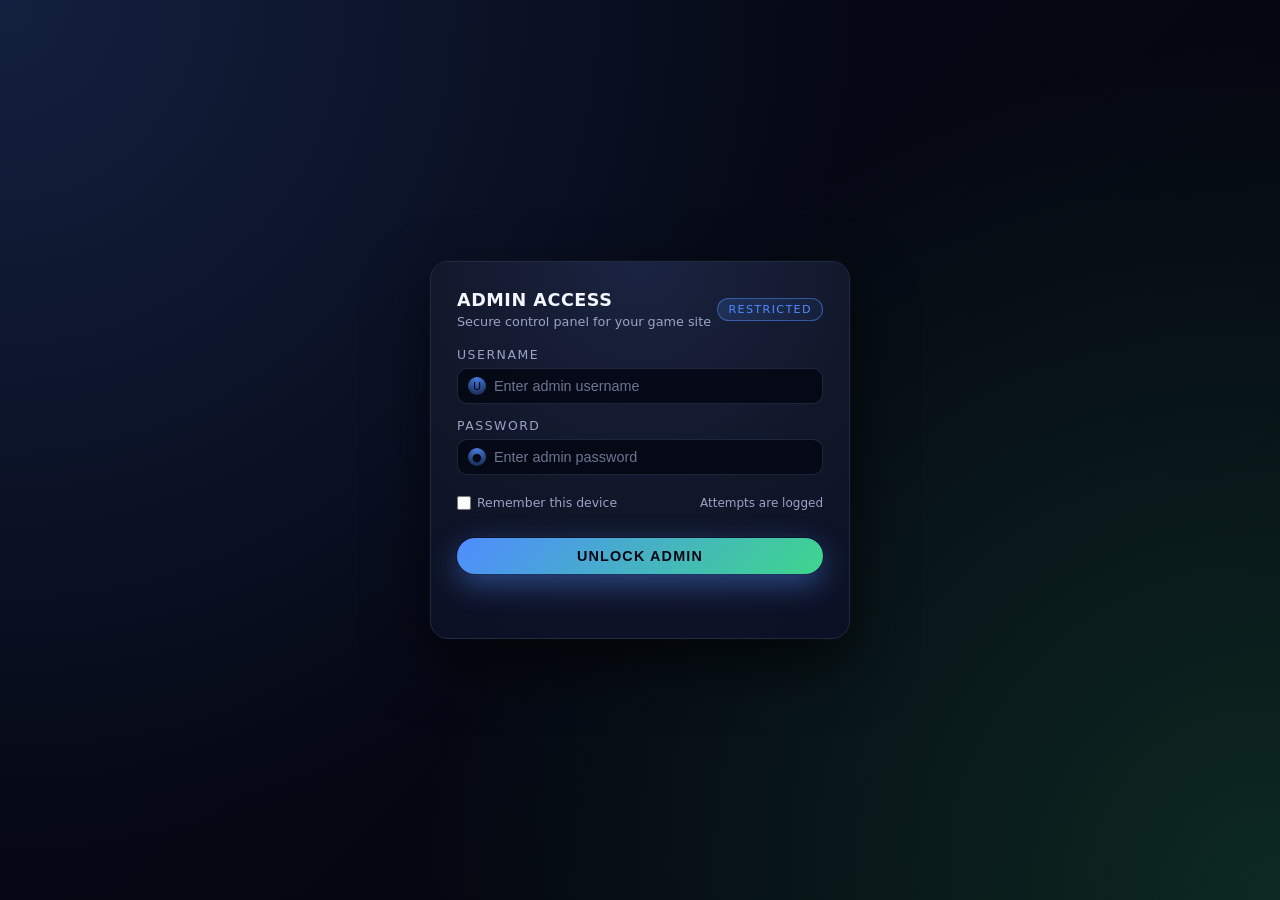
==== admin.html @ d42f7ccf "Update admin.html" ====
<!DOCTYPE html>
<html lang="en">
<head>
  <meta charset="UTF-8" />
  <title>Admin Panel</title>
  <meta name="viewport" content="width=device-width, initial-scale=1.0" />

  <!-- Base styles -->
  <style>
    :root {
      --bg-color: #050814;
      --bg-accent: #0b1024;
      --card-bg: #111729;
      --card-border: #1f2940;
      --accent: #4f8cff;
      --accent-soft: rgba(79, 140, 255, 0.15);
      --text-main: #f5f7ff;
      --text-muted: #9aa3c7;
      --danger: #ff4f6b;
      --success: #3dd68c;
      --transition-slow: 0.55s ease;
      --transition-med: 0.45s ease;
    }

    * {
      box-sizing: border-box;
      margin: 0;
      padding: 0;
    }

    body {
      font-family: system-ui, -apple-system, BlinkMacSystemFont, "Segoe UI", sans-serif;
      background: radial-gradient(circle at top, #151b3a 0, #050814 55%, #02030a 100%);
      color: var(--text-main);
      min-height: 100vh;
      overflow: hidden;
    }

    /* Background parallax wrapper */
    .app-background {
      position: fixed;
      inset: 0;
      background:
        radial-gradient(circle at top left, rgba(79, 140, 255, 0.18), transparent 55%),
        radial-gradient(circle at bottom right, rgba(61, 214, 140, 0.18), transparent 55%),
        linear-gradient(135deg, #050814, #050814 40%, #02030a 100%);
      transition: transform var(--transition-slow);
      will-change: transform;
      z-index: -2;
    }

    /* Global overlay to hold login + admin */
    .app-shell {
      position: relative;
      min-height: 100vh;
      display: flex;
      align-items: center;
      justify-content: center;
      padding: 24px;
    }

    /* Centered login card container */
    .login-wrapper {
      position: relative;
      max-width: 420px;
      width: 100%;
      background: radial-gradient(circle at top, #1a2340 0, #111729 55%, #0b1024 100%);
      border-radius: 18px;
      border: 1px solid var(--card-border);
      box-shadow:
        0 24px 60px rgba(0, 0, 0, 0.65),
        0 0 0 1px rgba(255, 255, 255, 0.02);
      padding: 28px 26px 24px;
      overflow: hidden;
      transform: translateX(0);
      transition: transform var(--transition-slow);
      will-change: transform;
      z-index: 3;
    }

    /* Login header area */
    .login-header {
      display: flex;
      align-items: center;
      justify-content: space-between;
      margin-bottom: 18px;
    }

    .login-title-group {
      display: flex;
      flex-direction: column;
      gap: 4px;
    }

    .login-title {
      font-size: 1.1rem;
      font-weight: 600;
      letter-spacing: 0.03em;
      text-transform: uppercase;
      color: var(--text-main);
    }

    .login-subtitle {
      font-size: 0.8rem;
      color: var(--text-muted);
    }

    .login-badge {
      font-size: 0.7rem;
      text-transform: uppercase;
      letter-spacing: 0.12em;
      padding: 4px 10px;
      border-radius: 999px;
      border: 1px solid rgba(79, 140, 255, 0.5);
      background: linear-gradient(135deg, rgba(79, 140, 255, 0.18), rgba(79, 140, 255, 0.05));
      color: var(--accent);
    }

    /* Login form */
    .login-form {
      display: flex;
      flex-direction: column;
      gap: 14px;
      margin-top: 4px;
    }

    .field-group {
      display: flex;
      flex-direction: column;
      gap: 6px;
    }

    .field-label {
      font-size: 0.78rem;
      text-transform: uppercase;
      letter-spacing: 0.12em;
      color: var(--text-muted);
    }

    .field-input-wrapper {
      position: relative;
      display: flex;
      align-items: center;
      background: rgba(5, 8, 20, 0.9);
      border-radius: 10px;
      border: 1px solid rgba(31, 41, 64, 0.9);
      padding: 8px 10px;
      gap: 8px;
    }

    .field-input-wrapper:focus-within {
      border-color: rgba(79, 140, 255, 0.9);
      box-shadow: 0 0 0 1px rgba(79, 140, 255, 0.35);
    }

    .field-icon {
      width: 18px;
      height: 18px;
      border-radius: 999px;
      background: radial-gradient(circle at top, rgba(79, 140, 255, 0.9), rgba(79, 140, 255, 0.2));
      display: flex;
      align-items: center;
      justify-content: center;
      font-size: 0.7rem;
      color: #050814;
      flex-shrink: 0;
    }

    .field-input {
      border: none;
      outline: none;
      background: transparent;
      color: var(--text-main);
      font-size: 0.9rem;
      width: 100%;
    }

    .field-input::placeholder {
      color: rgba(154, 163, 199, 0.7);
    }

    /* Login footer row */
    .login-footer-row {
      display: flex;
      align-items: center;
      justify-content: space-between;
      margin-top: 6px;
      margin-bottom: 4px;
    }

    .remember-me {
      display: flex;
      align-items: center;
      gap: 6px;
      font-size: 0.78rem;
      color: var(--text-muted);
    }

    .remember-me input {
      width: 14px;
      height: 14px;
      accent-color: var(--accent);
    }

    .login-meta {
      font-size: 0.75rem;
      color: var(--text-muted);
      text-align: right;
    }

    /* Login button */
    .login-button {
      margin-top: 10px;
      width: 100%;
      border: none;
      outline: none;
      border-radius: 999px;
      padding: 10px 14px;
      font-size: 0.9rem;
      font-weight: 600;
      letter-spacing: 0.08em;
      text-transform: uppercase;
      background: linear-gradient(135deg, #4f8cff, #3dd68c);
      color: #050814;
      cursor: pointer;
      display: inline-flex;
      align-items: center;
      justify-content: center;
      gap: 8px;
      box-shadow:
        0 10px 30px rgba(79, 140, 255, 0.45),
        0 0 0 1px rgba(5, 8, 20, 0.9);
      transition: transform 0.18s ease, box-shadow 0.18s ease, filter 0.18s ease;
    }

    .login-button:hover {
      transform: translateY(-1px);
      filter: brightness(1.05);
      box-shadow:
        0 14px 40px rgba(79, 140, 255, 0.6),
        0 0 0 1px rgba(5, 8, 20, 0.9);
    }

    .login-button:active {
      transform: translateY(0);
      box-shadow:
        0 8px 20px rgba(79, 140, 255, 0.4),
        0 0 0 1px rgba(5, 8, 20, 0.9);
    }

    .login-button-spinner {
      width: 14px;
      height: 14px;
      border-radius: 999px;
      border: 2px solid rgba(5, 8, 20, 0.4);
      border-top-color: #050814;
      animation: spin 0.7s linear infinite;
    }

    @keyframes spin {
      to {
        transform: rotate(360deg);
      }
    }

    /* Login error message */
    .login-error {
      margin-top: 10px;
      font-size: 0.8rem;
      color: var(--danger);
      min-height: 16px;
    }

    /* Admin panel container (hidden initially) */
    .admin-shell {
      position: absolute;
      inset: 0;
      padding: 18px 22px;
      display: flex;
      flex-direction: column;
      opacity: 0;
      transform: scale(0.96);
      pointer-events: none;
      transition:
        opacity var(--transition-med),
        transform var(--transition-med);
      will-change: opacity, transform;
      z-index: 1;
    }

    /* Admin shell visible state */
    .admin-shell--visible {
      opacity: 1;
      transform: scale(1);
      pointer-events: auto;
    }

    /* Admin layout */
    .admin-layout {
      display: grid;
      grid-template-columns: 240px minmax(0, 1fr);
      gap: 18px;
      height: 100%;
    }

    /* Admin sidebar */
    .admin-sidebar {
      background: linear-gradient(180deg, rgba(11, 16, 36, 0.98), rgba(5, 8, 20, 0.98));
      border-radius: 16px;
      border: 1px solid rgba(31, 41, 64, 0.9);
      padding: 14px 12px;
      display: flex;
      flex-direction: column;
      gap: 10px;
    }

    .admin-brand {
      display: flex;
      align-items: center;
      gap: 10px;
      padding: 6px 8px 10px;
      border-bottom: 1px solid rgba(31, 41, 64, 0.8);
      margin-bottom: 4px;
    }

    .admin-logo {
      width: 26px;
      height: 26px;
      border-radius: 10px;
      background: radial-gradient(circle at top, #4f8cff, #3dd68c);
      display: flex;
      align-items: center;
      justify-content: center;
      font-size: 0.9rem;
      color: #050814;
      font-weight: 700;
    }

    .admin-brand-text {
      display: flex;
      flex-direction: column;
      gap: 2px;
    }

    .admin-brand-title {
      font-size: 0.9rem;
      font-weight: 600;
      letter-spacing: 0.06em;
      text-transform: uppercase;
    }

    .admin-brand-subtitle {
      font-size: 0.7rem;
      color: var(--text-muted);
    }

    .admin-nav-section-label {
      font-size: 0.7rem;
      text-transform: uppercase;
      letter-spacing: 0.14em;
      color: var(--text-muted);
      margin: 4px 4px 2px;
    }

    .admin-nav-list {
      list-style: none;
      display: flex;
      flex-direction: column;
      gap: 4px;
      margin-top: 2px;
    }

    .admin-nav-item {
      border-radius: 10px;
      padding: 7px 8px;
      display: flex;
      align-items: center;
      gap: 8px;
      font-size: 0.82rem;
      color: var(--text-muted);
      cursor: pointer;
      transition: background 0.16s ease, color 0.16s ease, transform 0.16s ease;
    }

    .admin-nav-item:hover {
      background: rgba(79, 140, 255, 0.12);
      color: var(--text-main);
      transform: translateX(1px);
    }

    .admin-nav-item--active {
      background: linear-gradient(135deg, rgba(79, 140, 255, 0.32), rgba(79, 140, 255, 0.12));
      color: var(--text-main);
      box-shadow: 0 0 0 1px rgba(79, 140, 255, 0.4);
    }

    .admin-nav-dot {
      width: 8px;
      height: 8px;
      border-radius: 999px;
      background: rgba(79, 140, 255, 0.7);
      flex-shrink: 0;
    }

    /* Admin main content */
    .admin-main {
      background: radial-gradient(circle at top, rgba(26, 35, 64, 0.9), rgba(11, 16, 36, 0.98));
      border-radius: 16px;
      border: 1px solid rgba(31, 41, 64, 0.9);
      padding: 14px 14px 12px;
      display: flex;
      flex-direction: column;
      gap: 10px;
      overflow: hidden;
    }

    .admin-main-header {
      display: flex;
      align-items: center;
      justify-content: space-between;
      gap: 10px;
      padding-bottom: 6px;
      border-bottom: 1px solid rgba(31, 41, 64, 0.8);
    }

    .admin-main-title-group {
      display: flex;
      flex-direction: column;
      gap: 2px;
    }

    .admin-main-title {
      font-size: 1rem;
      font-weight: 600;
      letter-spacing: 0.06em;
      text-transform: uppercase;
    }

    .admin-main-subtitle {
      font-size: 0.78rem;
      color: var(--text-muted);
    }

    .admin-main-actions {
      display: flex;
      align-items: center;
      gap: 8px;
    }

    .admin-pill {
      font-size: 0.72rem;
      text-transform: uppercase;
      letter-spacing: 0.12em;
      padding: 4px 10px;
      border-radius: 999px;
      border: 1px solid rgba(61, 214, 140, 0.7);
      color: var(--success);
      background: linear-gradient(135deg, rgba(61, 214, 140, 0.18), rgba(61, 214, 140, 0.05));
    }

    .admin-theme-toggle {
      border-radius: 999px;
      border: 1px solid rgba(31, 41, 64, 0.9);
      background: rgba(5, 8, 20, 0.9);
      padding: 4px 8px;
      font-size: 0.78rem;
      color: var(--text-muted);
      cursor: pointer;
      display: inline-flex;
      align-items: center;
      gap: 6px;
      transition: background 0.16s ease, color 0.16s ease, transform 0.16s ease;
    }

    .admin-theme-toggle:hover {
      background: rgba(79, 140, 255, 0.16);
      color: var(--text-main);
      transform: translateY(-1px);
    }

    /* Admin content area */
    .admin-content {
      flex: 1;
      display: grid;
      grid-template-columns: minmax(0, 1.4fr) minmax(0, 1fr);
      gap: 10px;
      margin-top: 4px;
    }

    .admin-card {
      background: rgba(5, 8, 20, 0.9);
      border-radius: 12px;
      border: 1px solid rgba(31, 41, 64, 0.9);
      padding: 10px 10px 8px;
      display: flex;
      flex-direction: column;
      gap: 6px;
    }

    .admin-card-header {
      display: flex;
      align-items: center;
      justify-content: space-between;
      gap: 8px;
    }

    .admin-card-title {
      font-size: 0.86rem;
      font-weight: 600;
      letter-spacing: 0.08em;
      text-transform: uppercase;
    }

    .admin-card-subtitle {
      font-size: 0.75rem;
      color: var(--text-muted);
    }

    .admin-card-badge {
      font-size: 0.7rem;
      text-transform: uppercase;
      letter-spacing: 0.12em;
      padding: 3px 8px;
      border-radius: 999px;
      border: 1px solid rgba(79, 140, 255, 0.7);
      color: var(--accent);
      background: rgba(79, 140, 255, 0.12);
    }

    .admin-card-body {
      font-size: 0.8rem;
      color: var(--text-muted);
    }

    /* Simple table placeholder */
    .admin-table {
      width: 100%;
      border-collapse: collapse;
      margin-top: 6px;
      font-size: 0.78rem;
    }

    .admin-table th,
    .admin-table td {
      padding: 4px 6px;
      border-bottom: 1px solid rgba(31, 41, 64, 0.8);
    }

    .admin-table th {
      text-align: left;
      text-transform: uppercase;
      letter-spacing: 0.12em;
      font-size: 0.7rem;
      color: var(--text-muted);
    }

    .admin-table tr:last-child td {
      border-bottom: none;
    }

    .admin-tag {
      display: inline-flex;
      align-items: center;
      justify-content: center;
      padding: 2px 7px;
      border-radius: 999px;
      font-size: 0.7rem;
      text-transform: uppercase;
      letter-spacing: 0.12em;
      border: 1px solid rgba(79, 140, 255, 0.7);
      color: var(--accent);
      background: rgba(79, 140, 255, 0.12);
    }

    .admin-tag--danger {
      border-color: rgba(255, 79, 107, 0.7);
      color: var(--danger);
      background: rgba(255, 79, 107, 0.12);
    }

    .admin-tag--success {
      border-color: rgba(61, 214, 140, 0.7);
      color: var(--success);
      background: rgba(61, 214, 140, 0.12);
    }

    /* Login slide-out + admin reveal states */
    .app-shell--login-exiting .login-wrapper {
      transform: translateX(-120%);
    }

    .app-shell--login-exiting .app-background {
      transform: translateX(-10px);
    }

    .app-shell--admin-entering .admin-shell {
      opacity: 1;
      transform: scale(1);
      pointer-events: auto;
    }

    /* Responsive tweaks */
    @media (max-width: 900px) {
      .admin-layout {
        grid-template-columns: 1fr;
      }
    }

    @media (max-width: 640px) {
      .login-wrapper {
        max-width: 100%;
        padding: 22px 18px 18px;
      }

      .admin-shell {
        padding: 12px 10px;
      }

      .admin-content {
        grid-template-columns: 1fr;
      }
    }
  </style>
</head>
<body>
  <!-- Background layer with parallax shift -->
  <div class="app-background" id="appBackground"></div>

  <!-- App shell holding login + admin -->
  <div class="app-shell" id="appShell">
    <!-- Centered login card -->
    <div class="login-wrapper" id="loginWrapper">
      <!-- Login header -->
      <div class="login-header">
        <div class="login-title-group">
          <div class="login-title">Admin Access</div>
          <div class="login-subtitle">Secure control panel for your game site</div>
        </div>
        <div class="login-badge">Restricted</div>
      </div>

      <!-- Login form -->
      <form class="login-form" id="loginForm">
        <div class="field-group">
          <label class="field-label" for="admin-username">Username</label>
          <div class="field-input-wrapper">
            <div class="field-icon">U</div>
            <input
              id="admin-username"
              class="field-input"
              type="text"
              autocomplete="username"
              placeholder="Enter admin username"
              required
            />
          </div>
        </div>

        <div class="field-group">
          <label class="field-label" for="admin-password">Password</label>
          <div class="field-input-wrapper">
            <div class="field-icon">●</div>
            <input
              id="admin-password"
              class="field-input"
              type="password"
              autocomplete="current-password"
              placeholder="Enter admin password"
              required
            />
          </div>
        </div>

        <div class="login-footer-row">
          <label class="remember-me">
            <input type="checkbox" id="rememberMe" />
            <span>Remember this device</span>
          </label>
          <div class="login-meta">Attempts are logged</div>
        </div>

        <button type="submit" class="login-button" id="loginButton">
          <span class="login-button-label">Unlock Admin</span>
        </button>

        <div class="login-error" id="loginError"></div>
      </form>
    </div>

    <!-- Admin shell (hidden until login completes) -->
    <div class="admin-shell" id="adminShell">
      <div class="admin-layout">
        <!-- Admin sidebar -->
        <aside class="admin-sidebar">
          <div class="admin-brand">
            <div class="admin-logo">A</div>
            <div class="admin-brand-text">
              <div class="admin-brand-title">Admin Core</div>
              <div class="admin-brand-subtitle">Control & Analytics</div>
            </div>
          </div>

          <div>
            <div class="admin-nav-section-label">Navigation</div>
            <ul class="admin-nav-list" id="adminNav">
              <li class="admin-nav-item admin-nav-item--active" data-section="dashboard">
                <div class="admin-nav-dot"></div>
                <span>Dashboard</span>
              </li>
              <li class="admin-nav-item" data-section="games">
                <div class="admin-nav-dot"></div>
                <span>Games & Categories</span>
              </li>
              <li class="admin-nav-item" data-section="users">
                <div class="admin-nav-dot"></div>
                <span>Users & Sessions</span>
              </li>
              <li class="admin-nav-item" data-section="analytics">
                <div class="admin-nav-dot"></div>
                <span>Analytics</span>
              </li>
              <li class="admin-nav-item" data-section="logs">
                <div class="admin-nav-dot"></div>
                <span>Security Logs</span>
              </li>
              <li class="admin-nav-item" data-section="settings">
                <div class="admin-nav-dot"></div>
                <span>Settings</span>
              </li>
            </ul>
          </div>
        </aside>

        <!-- Admin main content -->
        <main class="admin-main">
          <header class="admin-main-header">
            <div class="admin-main-title-group">
              <div class="admin-main-title" id="adminMainTitle">Dashboard</div>
              <div class="admin-main-subtitle" id="adminMainSubtitle">
                Overview of activity, performance, and system health
              </div>
            </div>
            <div class="admin-main-actions">
              <div class="admin-pill" id="adminStatusPill">System Stable</div>
              <button type="button" class="admin-theme-toggle" id="themeToggle">
                <span>Theme</span>
              </button>
            </div>
          </header>

          <section class="admin-content">
            <!-- Left column: primary card -->
            <div class="admin-card" id="adminPrimaryCard">
              <div class="admin-card-header">
                <div>
                  <div class="admin-card-title" id="adminPrimaryTitle">Live Overview</div>
                  <div class="admin-card-subtitle" id="adminPrimarySubtitle">
                    Key metrics for your unblocked games site
                  </div>
                </div>
                <span class="admin-card-badge" id="adminPrimaryBadge">Live</span>
              </div>
              <div class="admin-card-body" id="adminPrimaryBody">
                <table class="admin-table">
                  <thead>
                    <tr>
                      <th>Metric</th>
                      <th>Value</th>
                      <th>Status</th>
                    </tr>
                  </thead>
                  <tbody>
                    <tr>
                      <td>Active Sessions</td>
                      <td id="metricActiveSessions">0</td>
                      <td><span class="admin-tag admin-tag--success">OK</span></td>
                    </tr>
                    <tr>
                      <td>Games Loaded</td>
                      <td id="metricGamesLoaded">0</td>
                      <td><span class="admin-tag">SYNCED</span></td>
                    </tr>
                    <tr>
                      <td>Errors (24h)</td>
                      <td id="metricErrors">0</td>
                      <td><span class="admin-tag admin-tag--danger">LOW</span></td>
                    </tr>
                  </tbody>
                </table>
              </div>
            </div>

            <!-- Right column: secondary card -->
            <div class="admin-card" id="adminSecondaryCard">
              <div class="admin-card-header">
                <div>
                  <div class="admin-card-title" id="adminSecondaryTitle">Recent Activity</div>
                  <div class="admin-card-subtitle" id="adminSecondarySubtitle">
                    Latest admin actions and security events
                  </div>
                </div>
              </div>
              <div class="admin-card-body" id="adminSecondaryBody">
                <ul id="adminActivityList" style="list-style:none; padding-left:0; display:flex; flex-direction:column; gap:4px;">
                  <li>• No recent activity yet. Log in and start managing your site.</li>
                </ul>
              </div>
            </div>
          </section>
        </main>
      </div>
    </div>
  </div>

  <!-- External logic -->
  <script src="admin.js"></script>
</body>
</html>
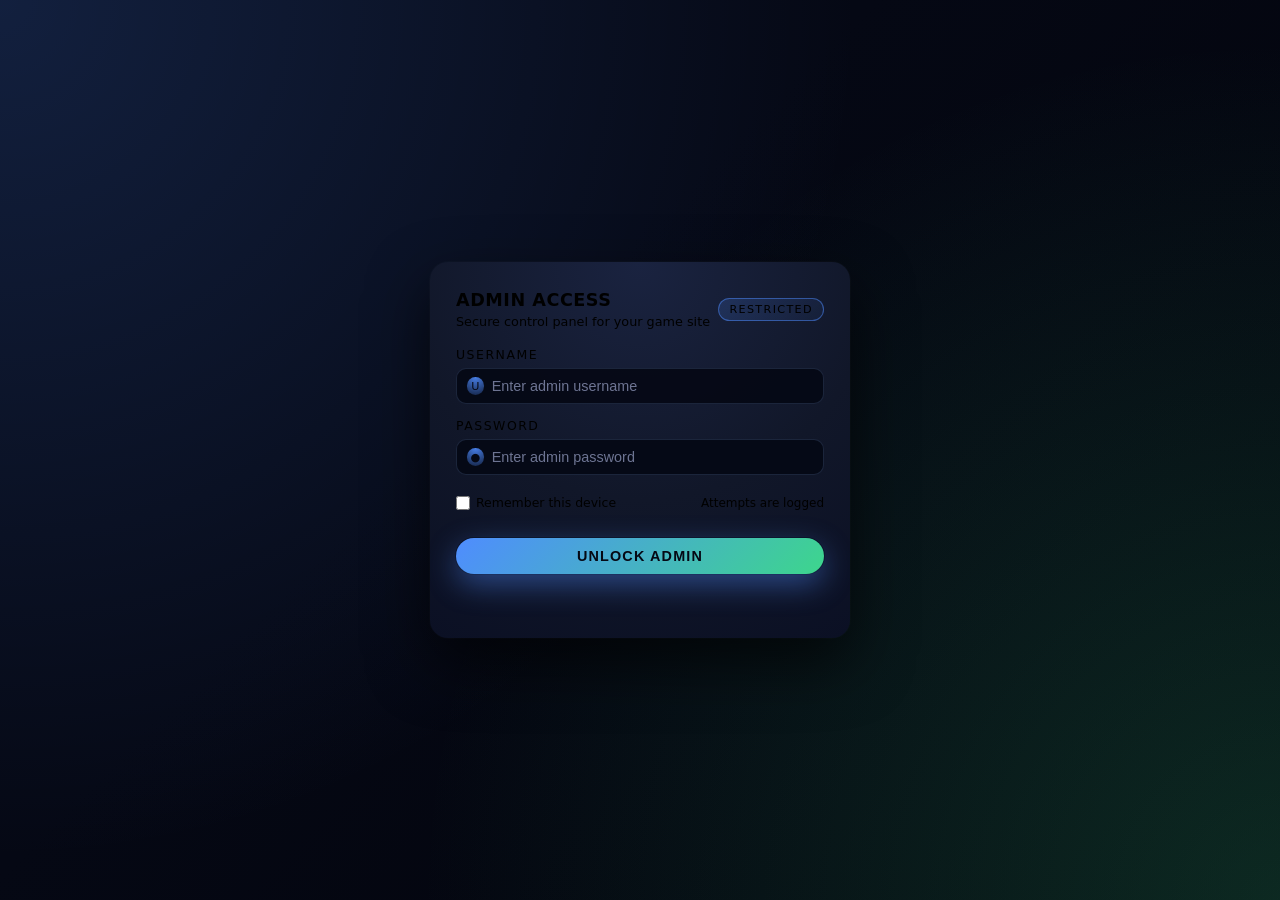
==== commit 622ee0b3: "Update admin.html" ====
--- a/admin.html
+++ b/admin.html
@@ -7,619 +7,348 @@
 
   <!-- Base styles -->
   <style>
-    :root {
-      --bg-color: #050814;
-      --bg-accent: #0b1024;
-      --card-bg: #111729;
-      --card-border: #1f2940;
-      --accent: #4f8cff;
-      --accent-soft: rgba(79, 140, 255, 0.15);
-      --text-main: #f5f7ff;
-      --text-muted: #9aa3c7;
-      --danger: #ff4f6b;
-      --success: #3dd68c;
-      --transition-slow: 0.55s ease;
-      --transition-med: 0.45s ease;
+    <style>
+  :root {
+    --bg-color: #050814;
+    --bg-accent: #0b1024;
+    --card-bg: #111729;
+    --card-border: #1f2940;
+    --accent: #4f8cff;
+    --text-main: #f5f7ff;
+    --text-muted: #9aa3c7;
+    --danger: #ff4f6b;
+    --success: #3dd68c;
+    --transition-slow: 0.55s ease;
+    --transition-med: 0.45s ease;
+  }
+
+  * {
+    box-sizing: border-box;
+    margin: 0;
+    padding: 0;
+  }
+
+  body {
+    font-family: system-ui, -apple-system, BlinkMacSystemFont, "Segoe UI", sans-serif;
+    background: radial-gradient(circle at top, #151b3a 0, #050814 55%, #02030a 100%);
+    color: var(--text-main);
+    min-height: 100vh;
+    overflow: hidden;
+  }
+
+  .app-background {
+    position: fixed;
+    inset: 0;
+    background:
+      radial-gradient(circle at top left, rgba(79, 140, 255, 0.18), transparent 55%),
+      radial-gradient(circle at bottom right, rgba(61, 214, 140, 0.18), transparent 55%),
+      linear-gradient(135deg, #050814, #050814 40%, #02030a 100%);
+    transition: transform var(--transition-slow);
+    will-change: transform;
+    z-index: -2;
+  }
+
+  .app-shell {
+    position: relative;
+    min-height: 100vh;
+    display: flex;
+    align-items: center;
+    justify-content: center;
+    padding: 24px;
+  }
+
+  .login-wrapper {
+    position: relative;
+    max-width: 420px;
+    width: 100%;
+    background: radial-gradient(circle at top, #1a2340 0, #111729 55%, #0b1024 100%);
+    border-radius: 18px;
+    border: 1px solid var(--card-border);
+    box-shadow:
+      0 24px 60px rgba(0, 0, 0, 0.65),
+      0 0 0 1px rgba(255, 255, 255, 0.02);
+    padding: 28px 26px 24px;
+    overflow: hidden;
+    transform: translateX(0);
+    transition: transform var(--transition-slow);
+    will-change: transform;
+    z-index: 3;
+  }
+
+  .login-header {
+    display: flex;
+    align-items: center;
+    justify-content: space-between;
+    margin-bottom: 18px;
+  }
+
+  .login-title-group {
+    display: flex;
+    flex-direction: column;
+    gap: 4px;
+  }
+
+  .login-title {
+    font-size: 1.1rem;
+    font-weight: 600;
+    letter-spacing: 0.03em;
+    text-transform: uppercase;
+  }
+
+  .login-subtitle {
+    font-size: 0.8rem;
+    color: var(--text-muted);
+  }
+
+  .login-badge {
+    font-size: 0.7rem;
+    text-transform: uppercase;
+    letter-spacing: 0.12em;
+    padding: 4px 10px;
+    border-radius: 999px;
+    border: 1px solid rgba(79, 140, 255, 0.5);
+    background: linear-gradient(135deg, rgba(79, 140, 255, 0.18), rgba(79, 140, 255, 0.05));
+    color: var(--accent);
+  }
+
+  .login-form {
+    display: flex;
+    flex-direction: column;
+    gap: 14px;
+    margin-top: 4px;
+  }
+
+  .field-group {
+    display: flex;
+    flex-direction: column;
+    gap: 6px;
+  }
+
+  .field-label {
+    font-size: 0.78rem;
+    text-transform: uppercase;
+    letter-spacing: 0.12em;
+    color: var(--text-muted);
+  }
+
+  .field-input-wrapper {
+    position: relative;
+    display: flex;
+    align-items: center;
+    background: rgba(5, 8, 20, 0.9);
+    border-radius: 10px;
+    border: 1px solid rgba(31, 41, 64, 0.9);
+    padding: 8px 10px;
+    gap: 8px;
+  }
+
+  .field-input-wrapper:focus-within {
+    border-color: rgba(79, 140, 255, 0.9);
+    box-shadow: 0 0 0 1px rgba(79, 140, 255, 0.35);
+  }
+
+  .field-icon {
+    width: 18px;
+    height: 18px;
+    border-radius: 999px;
+    background: radial-gradient(circle at top, rgba(79, 140, 255, 0.9), rgba(79, 140, 255, 0.2));
+    display: flex;
+    align-items: center;
+    justify-content: center;
+    font-size: 0.7rem;
+    color: #050814;
+  }
+
+  .field-input {
+    border: none;
+    outline: none;
+    background: transparent;
+    color: var(--text-main);
+    font-size: 0.9rem;
+    width: 100%;
+  }
+
+  .field-input::placeholder {
+    color: rgba(154, 163, 199, 0.7);
+  }
+
+  .login-footer-row {
+    display: flex;
+    align-items: center;
+    justify-content: space-between;
+    margin-top: 6px;
+    margin-bottom: 4px;
+  }
+
+  .remember-me {
+    display: flex;
+    align-items: center;
+    gap: 6px;
+    font-size: 0.78rem;
+    color: var(--text-muted);
+  }
+
+  .remember-me input {
+    width: 14px;
+    height: 14px;
+    accent-color: var(--accent);
+  }
+
+  .login-meta {
+    font-size: 0.75rem;
+    color: var(--text-muted);
+  }
+
+  .login-button {
+    margin-top: 10px;
+    width: 100%;
+    border: none;
+    outline: none;
+    border-radius: 999px;
+    padding: 10px 14px;
+    font-size: 0.9rem;
+    font-weight: 600;
+    letter-spacing: 0.08em;
+    text-transform: uppercase;
+    background: linear-gradient(135deg, #4f8cff, #3dd68c);
+    color: #050814;
+    cursor: pointer;
+    display: inline-flex;
+    align-items: center;
+    justify-content: center;
+    gap: 8px;
+    box-shadow:
+      0 10px 30px rgba(79, 140, 255, 0.45),
+      0 0 0 1px rgba(5, 8, 20, 0.9);
+    transition: transform 0.18s ease, box-shadow 0.18s ease, filter 0.18s ease;
+  }
+
+  .login-button-spinner {
+    width: 14px;
+    height: 14px;
+    border-radius: 999px;
+    border: 2px solid rgba(5, 8, 20, 0.4);
+    border-top-color: #050814;
+    animation: spin 0.7s linear infinite;
+  }
+
+  @keyframes spin {
+    to {
+      transform: rotate(360deg);
     }
-
-    * {
-      box-sizing: border-box;
-      margin: 0;
-      padding: 0;
+  }
+
+  .login-error {
+    margin-top: 10px;
+    font-size: 0.8rem;
+    color: var(--danger);
+    min-height: 16px;
+  }
+
+  .admin-shell {
+    position: absolute;
+    inset: 0;
+    padding: 18px 22px;
+    display: flex;
+    flex-direction: column;
+    opacity: 0;
+    transform: scale(0.96);
+    pointer-events: none;
+    transition:
+      opacity var(--transition-med),
+      transform var(--transition-med);
+    will-change: opacity, transform;
+    z-index: 1;
+  }
+
+  .admin-shell--visible {
+    opacity: 1;
+    transform: scale(1);
+    pointer-events: auto;
+  }
+
+  .admin-layout {
+    display: grid;
+    grid-template-columns: 240px minmax(0, 1fr);
+    gap: 18px;
+    height: 100%;
+  }
+
+  .admin-sidebar {
+    background: linear-gradient(180deg, rgba(11, 16, 36, 0.98), rgba(5, 8, 20, 0.98));
+    border-radius: 16px;
+    border: 1px solid rgba(31, 41, 64, 0.9);
+    padding: 14px 12px;
+    display: flex;
+    flex-direction: column;
+    gap: 10px;
+  }
+
+  .admin-main {
+    background: radial-gradient(circle at top, rgba(26, 35, 64, 0.9), rgba(11, 16, 36, 0.98));
+    border-radius: 16px;
+    border: 1px solid rgba(31, 41, 64, 0.9);
+    padding: 14px 14px 12px;
+    display: flex;
+    flex-direction: column;
+    gap: 10px;
+    overflow: hidden;
+  }
+
+  .admin-content {
+    flex: 1;
+    display: grid;
+    grid-template-columns: minmax(0, 1.4fr) minmax(0, 1fr);
+    gap: 10px;
+    margin-top: 4px;
+  }
+
+  .admin-card {
+    background: rgba(5, 8, 20, 0.9);
+    border-radius: 12px;
+    border: 1px solid rgba(31, 41, 64, 0.9);
+    padding: 10px 10px 8px;
+    display: flex;
+    flex-direction: column;
+    gap: 6px;
+  }
+
+  .app-shell--login-exiting .login-wrapper {
+    transform: translateX(-120%);
+  }
+
+  .app-shell--login-exiting .app-background {
+    transform: translateX(-10px);
+  }
+
+  .app-shell--admin-entering .admin-shell {
+    opacity: 1;
+    transform: scale(1);
+    pointer-events: auto;
+  }
+
+  @media (max-width: 900px) {
+    .admin-layout {
+      grid-template-columns: 1fr;
     }
-
-    body {
-      font-family: system-ui, -apple-system, BlinkMacSystemFont, "Segoe UI", sans-serif;
-      background: radial-gradient(circle at top, #151b3a 0, #050814 55%, #02030a 100%);
-      color: var(--text-main);
-      min-height: 100vh;
-      overflow: hidden;
+  }
+
+  @media (max-width: 640px) {
+    .login-wrapper {
+      max-width: 100%;
+      padding: 22px 18px 18px;
     }
 
-    /* Background parallax wrapper */
-    .app-background {
-      position: fixed;
-      inset: 0;
-      background:
-        radial-gradient(circle at top left, rgba(79, 140, 255, 0.18), transparent 55%),
-        radial-gradient(circle at bottom right, rgba(61, 214, 140, 0.18), transparent 55%),
-        linear-gradient(135deg, #050814, #050814 40%, #02030a 100%);
-      transition: transform var(--transition-slow);
-      will-change: transform;
-      z-index: -2;
+    .admin-shell {
+      padding: 12px 10px;
     }
 
-    /* Global overlay to hold login + admin */
-    .app-shell {
-      position: relative;
-      min-height: 100vh;
-      display: flex;
-      align-items: center;
-      justify-content: center;
-      padding: 24px;
+    .admin-content {
+      grid-template-columns: 1fr;
     }
-
-    /* Centered login card container */
-    .login-wrapper {
-      position: relative;
-      max-width: 420px;
-      width: 100%;
-      background: radial-gradient(circle at top, #1a2340 0, #111729 55%, #0b1024 100%);
-      border-radius: 18px;
-      border: 1px solid var(--card-border);
-      box-shadow:
-        0 24px 60px rgba(0, 0, 0, 0.65),
-        0 0 0 1px rgba(255, 255, 255, 0.02);
-      padding: 28px 26px 24px;
-      overflow: hidden;
-      transform: translateX(0);
-      transition: transform var(--transition-slow);
-      will-change: transform;
-      z-index: 3;
-    }
-
-    /* Login header area */
-    .login-header {
-      display: flex;
-      align-items: center;
-      justify-content: space-between;
-      margin-bottom: 18px;
-    }
-
-    .login-title-group {
-      display: flex;
-      flex-direction: column;
-      gap: 4px;
-    }
-
-    .login-title {
-      font-size: 1.1rem;
-      font-weight: 600;
-      letter-spacing: 0.03em;
-      text-transform: uppercase;
-      color: var(--text-main);
-    }
-
-    .login-subtitle {
-      font-size: 0.8rem;
-      color: var(--text-muted);
-    }
-
-    .login-badge {
-      font-size: 0.7rem;
-      text-transform: uppercase;
-      letter-spacing: 0.12em;
-      padding: 4px 10px;
-      border-radius: 999px;
-      border: 1px solid rgba(79, 140, 255, 0.5);
-      background: linear-gradient(135deg, rgba(79, 140, 255, 0.18), rgba(79, 140, 255, 0.05));
-      color: var(--accent);
-    }
-
-    /* Login form */
-    .login-form {
-      display: flex;
-      flex-direction: column;
-      gap: 14px;
-      margin-top: 4px;
-    }
-
-    .field-group {
-      display: flex;
-      flex-direction: column;
-      gap: 6px;
-    }
-
-    .field-label {
-      font-size: 0.78rem;
-      text-transform: uppercase;
-      letter-spacing: 0.12em;
-      color: var(--text-muted);
-    }
-
-    .field-input-wrapper {
-      position: relative;
-      display: flex;
-      align-items: center;
-      background: rgba(5, 8, 20, 0.9);
-      border-radius: 10px;
-      border: 1px solid rgba(31, 41, 64, 0.9);
-      padding: 8px 10px;
-      gap: 8px;
-    }
-
-    .field-input-wrapper:focus-within {
-      border-color: rgba(79, 140, 255, 0.9);
-      box-shadow: 0 0 0 1px rgba(79, 140, 255, 0.35);
-    }
-
-    .field-icon {
-      width: 18px;
-      height: 18px;
-      border-radius: 999px;
-      background: radial-gradient(circle at top, rgba(79, 140, 255, 0.9), rgba(79, 140, 255, 0.2));
-      display: flex;
-      align-items: center;
-      justify-content: center;
-      font-size: 0.7rem;
-      color: #050814;
-      flex-shrink: 0;
-    }
-
-    .field-input {
-      border: none;
-      outline: none;
-      background: transparent;
-      color: var(--text-main);
-      font-size: 0.9rem;
-      width: 100%;
-    }
-
-    .field-input::placeholder {
-      color: rgba(154, 163, 199, 0.7);
-    }
-
-    /* Login footer row */
-    .login-footer-row {
-      display: flex;
-      align-items: center;
-      justify-content: space-between;
-      margin-top: 6px;
-      margin-bottom: 4px;
-    }
-
-    .remember-me {
-      display: flex;
-      align-items: center;
-      gap: 6px;
-      font-size: 0.78rem;
-      color: var(--text-muted);
-    }
-
-    .remember-me input {
-      width: 14px;
-      height: 14px;
-      accent-color: var(--accent);
-    }
-
-    .login-meta {
-      font-size: 0.75rem;
-      color: var(--text-muted);
-      text-align: right;
-    }
-
-    /* Login button */
-    .login-button {
-      margin-top: 10px;
-      width: 100%;
-      border: none;
-      outline: none;
-      border-radius: 999px;
-      padding: 10px 14px;
-      font-size: 0.9rem;
-      font-weight: 600;
-      letter-spacing: 0.08em;
-      text-transform: uppercase;
-      background: linear-gradient(135deg, #4f8cff, #3dd68c);
-      color: #050814;
-      cursor: pointer;
-      display: inline-flex;
-      align-items: center;
-      justify-content: center;
-      gap: 8px;
-      box-shadow:
-        0 10px 30px rgba(79, 140, 255, 0.45),
-        0 0 0 1px rgba(5, 8, 20, 0.9);
-      transition: transform 0.18s ease, box-shadow 0.18s ease, filter 0.18s ease;
-    }
-
-    .login-button:hover {
-      transform: translateY(-1px);
-      filter: brightness(1.05);
-      box-shadow:
-        0 14px 40px rgba(79, 140, 255, 0.6),
-        0 0 0 1px rgba(5, 8, 20, 0.9);
-    }
-
-    .login-button:active {
-      transform: translateY(0);
-      box-shadow:
-        0 8px 20px rgba(79, 140, 255, 0.4),
-        0 0 0 1px rgba(5, 8, 20, 0.9);
-    }
-
-    .login-button-spinner {
-      width: 14px;
-      height: 14px;
-      border-radius: 999px;
-      border: 2px solid rgba(5, 8, 20, 0.4);
-      border-top-color: #050814;
-      animation: spin 0.7s linear infinite;
-    }
-
-    @keyframes spin {
-      to {
-        transform: rotate(360deg);
-      }
-    }
-
-    /* Login error message */
-    .login-error {
-      margin-top: 10px;
-      font-size: 0.8rem;
-      color: var(--danger);
-      min-height: 16px;
-    }
-
-    /* Admin panel container (hidden initially) */
-    .admin-shell {
-      position: absolute;
-      inset: 0;
-      padding: 18px 22px;
-      display: flex;
-      flex-direction: column;
-      opacity: 0;
-      transform: scale(0.96);
-      pointer-events: none;
-      transition:
-        opacity var(--transition-med),
-        transform var(--transition-med);
-      will-change: opacity, transform;
-      z-index: 1;
-    }
-
-    /* Admin shell visible state */
-    .admin-shell--visible {
-      opacity: 1;
-      transform: scale(1);
-      pointer-events: auto;
-    }
-
-    /* Admin layout */
-    .admin-layout {
-      display: grid;
-      grid-template-columns: 240px minmax(0, 1fr);
-      gap: 18px;
-      height: 100%;
-    }
-
-    /* Admin sidebar */
-    .admin-sidebar {
-      background: linear-gradient(180deg, rgba(11, 16, 36, 0.98), rgba(5, 8, 20, 0.98));
-      border-radius: 16px;
-      border: 1px solid rgba(31, 41, 64, 0.9);
-      padding: 14px 12px;
-      display: flex;
-      flex-direction: column;
-      gap: 10px;
-    }
-
-    .admin-brand {
-      display: flex;
-      align-items: center;
-      gap: 10px;
-      padding: 6px 8px 10px;
-      border-bottom: 1px solid rgba(31, 41, 64, 0.8);
-      margin-bottom: 4px;
-    }
-
-    .admin-logo {
-      width: 26px;
-      height: 26px;
-      border-radius: 10px;
-      background: radial-gradient(circle at top, #4f8cff, #3dd68c);
-      display: flex;
-      align-items: center;
-      justify-content: center;
-      font-size: 0.9rem;
-      color: #050814;
-      font-weight: 700;
-    }
-
-    .admin-brand-text {
-      display: flex;
-      flex-direction: column;
-      gap: 2px;
-    }
-
-    .admin-brand-title {
-      font-size: 0.9rem;
-      font-weight: 600;
-      letter-spacing: 0.06em;
-      text-transform: uppercase;
-    }
-
-    .admin-brand-subtitle {
-      font-size: 0.7rem;
-      color: var(--text-muted);
-    }
-
-    .admin-nav-section-label {
-      font-size: 0.7rem;
-      text-transform: uppercase;
-      letter-spacing: 0.14em;
-      color: var(--text-muted);
-      margin: 4px 4px 2px;
-    }
-
-    .admin-nav-list {
-      list-style: none;
-      display: flex;
-      flex-direction: column;
-      gap: 4px;
-      margin-top: 2px;
-    }
-
-    .admin-nav-item {
-      border-radius: 10px;
-      padding: 7px 8px;
-      display: flex;
-      align-items: center;
-      gap: 8px;
-      font-size: 0.82rem;
-      color: var(--text-muted);
-      cursor: pointer;
-      transition: background 0.16s ease, color 0.16s ease, transform 0.16s ease;
-    }
-
-    .admin-nav-item:hover {
-      background: rgba(79, 140, 255, 0.12);
-      color: var(--text-main);
-      transform: translateX(1px);
-    }
-
-    .admin-nav-item--active {
-      background: linear-gradient(135deg, rgba(79, 140, 255, 0.32), rgba(79, 140, 255, 0.12));
-      color: var(--text-main);
-      box-shadow: 0 0 0 1px rgba(79, 140, 255, 0.4);
-    }
-
-    .admin-nav-dot {
-      width: 8px;
-      height: 8px;
-      border-radius: 999px;
-      background: rgba(79, 140, 255, 0.7);
-      flex-shrink: 0;
-    }
-
-    /* Admin main content */
-    .admin-main {
-      background: radial-gradient(circle at top, rgba(26, 35, 64, 0.9), rgba(11, 16, 36, 0.98));
-      border-radius: 16px;
-      border: 1px solid rgba(31, 41, 64, 0.9);
-      padding: 14px 14px 12px;
-      display: flex;
-      flex-direction: column;
-      gap: 10px;
-      overflow: hidden;
-    }
-
-    .admin-main-header {
-      display: flex;
-      align-items: center;
-      justify-content: space-between;
-      gap: 10px;
-      padding-bottom: 6px;
-      border-bottom: 1px solid rgba(31, 41, 64, 0.8);
-    }
-
-    .admin-main-title-group {
-      display: flex;
-      flex-direction: column;
-      gap: 2px;
-    }
-
-    .admin-main-title {
-      font-size: 1rem;
-      font-weight: 600;
-      letter-spacing: 0.06em;
-      text-transform: uppercase;
-    }
-
-    .admin-main-subtitle {
-      font-size: 0.78rem;
-      color: var(--text-muted);
-    }
-
-    .admin-main-actions {
-      display: flex;
-      align-items: center;
-      gap: 8px;
-    }
-
-    .admin-pill {
-      font-size: 0.72rem;
-      text-transform: uppercase;
-      letter-spacing: 0.12em;
-      padding: 4px 10px;
-      border-radius: 999px;
-      border: 1px solid rgba(61, 214, 140, 0.7);
-      color: var(--success);
-      background: linear-gradient(135deg, rgba(61, 214, 140, 0.18), rgba(61, 214, 140, 0.05));
-    }
-
-    .admin-theme-toggle {
-      border-radius: 999px;
-      border: 1px solid rgba(31, 41, 64, 0.9);
-      background: rgba(5, 8, 20, 0.9);
-      padding: 4px 8px;
-      font-size: 0.78rem;
-      color: var(--text-muted);
-      cursor: pointer;
-      display: inline-flex;
-      align-items: center;
-      gap: 6px;
-      transition: background 0.16s ease, color 0.16s ease, transform 0.16s ease;
-    }
-
-    .admin-theme-toggle:hover {
-      background: rgba(79, 140, 255, 0.16);
-      color: var(--text-main);
-      transform: translateY(-1px);
-    }
-
-    /* Admin content area */
-    .admin-content {
-      flex: 1;
-      display: grid;
-      grid-template-columns: minmax(0, 1.4fr) minmax(0, 1fr);
-      gap: 10px;
-      margin-top: 4px;
-    }
-
-    .admin-card {
-      background: rgba(5, 8, 20, 0.9);
-      border-radius: 12px;
-      border: 1px solid rgba(31, 41, 64, 0.9);
-      padding: 10px 10px 8px;
-      display: flex;
-      flex-direction: column;
-      gap: 6px;
-    }
-
-    .admin-card-header {
-      display: flex;
-      align-items: center;
-      justify-content: space-between;
-      gap: 8px;
-    }
-
-    .admin-card-title {
-      font-size: 0.86rem;
-      font-weight: 600;
-      letter-spacing: 0.08em;
-      text-transform: uppercase;
-    }
-
-    .admin-card-subtitle {
-      font-size: 0.75rem;
-      color: var(--text-muted);
-    }
-
-    .admin-card-badge {
-      font-size: 0.7rem;
-      text-transform: uppercase;
-      letter-spacing: 0.12em;
-      padding: 3px 8px;
-      border-radius: 999px;
-      border: 1px solid rgba(79, 140, 255, 0.7);
-      color: var(--accent);
-      background: rgba(79, 140, 255, 0.12);
-    }
-
-    .admin-card-body {
-      font-size: 0.8rem;
-      color: var(--text-muted);
-    }
-
-    /* Simple table placeholder */
-    .admin-table {
-      width: 100%;
-      border-collapse: collapse;
-      margin-top: 6px;
-      font-size: 0.78rem;
-    }
-
-    .admin-table th,
-    .admin-table td {
-      padding: 4px 6px;
-      border-bottom: 1px solid rgba(31, 41, 64, 0.8);
-    }
-
-    .admin-table th {
-      text-align: left;
-      text-transform: uppercase;
-      letter-spacing: 0.12em;
-      font-size: 0.7rem;
-      color: var(--text-muted);
-    }
-
-    .admin-table tr:last-child td {
-      border-bottom: none;
-    }
-
-    .admin-tag {
-      display: inline-flex;
-      align-items: center;
-      justify-content: center;
-      padding: 2px 7px;
-      border-radius: 999px;
-      font-size: 0.7rem;
-      text-transform: uppercase;
-      letter-spacing: 0.12em;
-      border: 1px solid rgba(79, 140, 255, 0.7);
-      color: var(--accent);
-      background: rgba(79, 140, 255, 0.12);
-    }
-
-    .admin-tag--danger {
-      border-color: rgba(255, 79, 107, 0.7);
-      color: var(--danger);
-      background: rgba(255, 79, 107, 0.12);
-    }
-
-    .admin-tag--success {
-      border-color: rgba(61, 214, 140, 0.7);
-      color: var(--success);
-      background: rgba(61, 214, 140, 0.12);
-    }
-
-    /* Login slide-out + admin reveal states */
-    .app-shell--login-exiting .login-wrapper {
-      transform: translateX(-120%);
-    }
-
-    .app-shell--login-exiting .app-background {
-      transform: translateX(-10px);
-    }
-
-    .app-shell--admin-entering .admin-shell {
-      opacity: 1;
-      transform: scale(1);
-      pointer-events: auto;
-    }
-
-    /* Responsive tweaks */
-    @media (max-width: 900px) {
-      .admin-layout {
-        grid-template-columns: 1fr;
-      }
-    }
-
-    @media (max-width: 640px) {
-      .login-wrapper {
-        max-width: 100%;
-        padding: 22px 18px 18px;
-      }
-
-      .admin-shell {
-        padding: 12px 10px;
-      }
-
-      .admin-content {
-        grid-template-columns: 1fr;
-      }
-    }
+  }
+</style>
+
   </style>
 </head>
 <body>
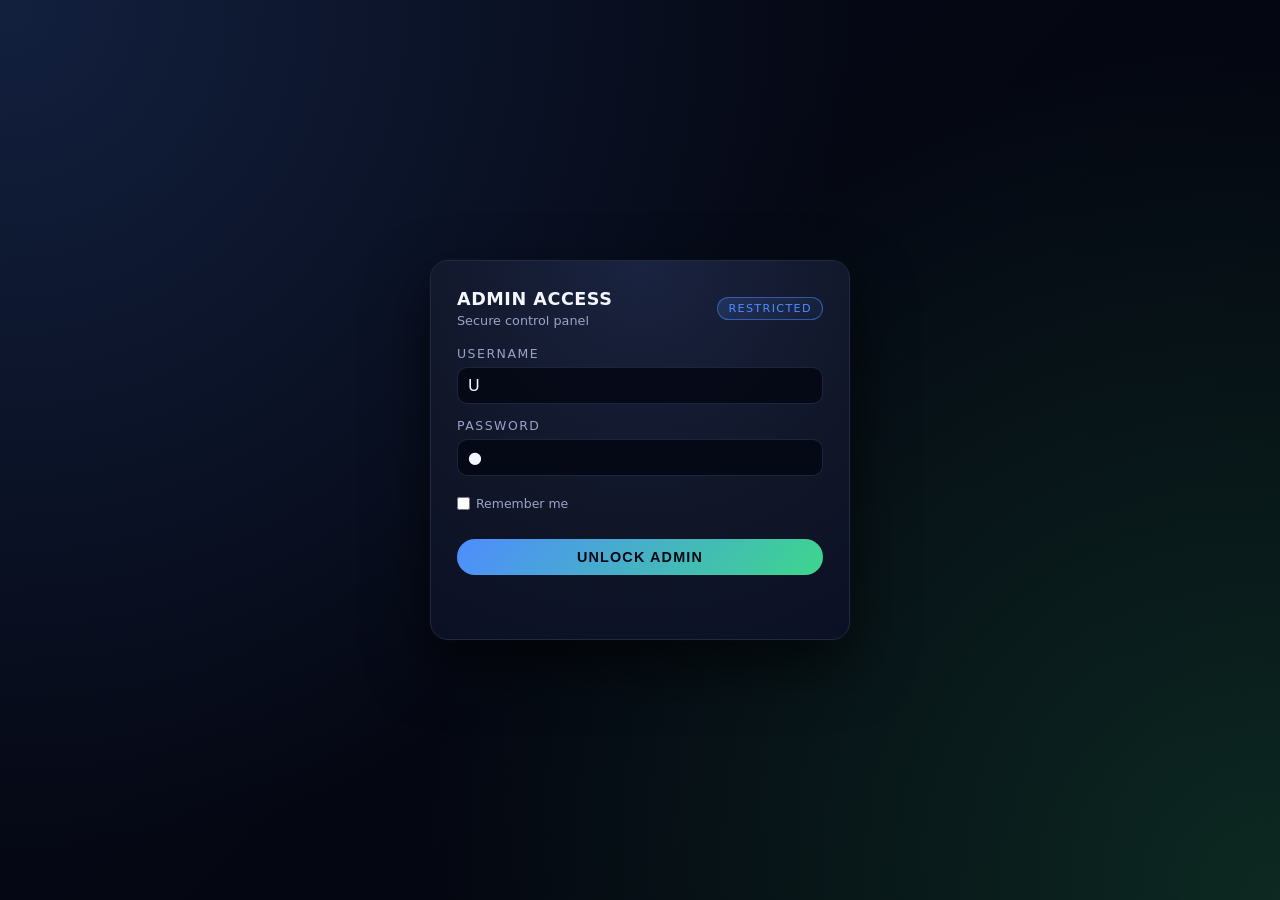
==== commit d4d02837: "Update admin.html" ====
--- a/admin.html
+++ b/admin.html
@@ -5,543 +5,389 @@
   <title>Admin Panel</title>
   <meta name="viewport" content="width=device-width, initial-scale=1.0" />
 
-  <!-- Base styles -->
   <style>
-    <style>
-  :root {
-    --bg-color: #050814;
-    --bg-accent: #0b1024;
-    --card-bg: #111729;
-    --card-border: #1f2940;
-    --accent: #4f8cff;
-    --text-main: #f5f7ff;
-    --text-muted: #9aa3c7;
-    --danger: #ff4f6b;
-    --success: #3dd68c;
-    --transition-slow: 0.55s ease;
-    --transition-med: 0.45s ease;
-  }
-
-  * {
-    box-sizing: border-box;
-    margin: 0;
-    padding: 0;
-  }
-
-  body {
-    font-family: system-ui, -apple-system, BlinkMacSystemFont, "Segoe UI", sans-serif;
-    background: radial-gradient(circle at top, #151b3a 0, #050814 55%, #02030a 100%);
-    color: var(--text-main);
-    min-height: 100vh;
-    overflow: hidden;
-  }
-
-  .app-background {
-    position: fixed;
-    inset: 0;
-    background:
-      radial-gradient(circle at top left, rgba(79, 140, 255, 0.18), transparent 55%),
-      radial-gradient(circle at bottom right, rgba(61, 214, 140, 0.18), transparent 55%),
-      linear-gradient(135deg, #050814, #050814 40%, #02030a 100%);
-    transition: transform var(--transition-slow);
-    will-change: transform;
-    z-index: -2;
-  }
-
-  .app-shell {
-    position: relative;
-    min-height: 100vh;
-    display: flex;
-    align-items: center;
-    justify-content: center;
-    padding: 24px;
-  }
-
-  .login-wrapper {
-    position: relative;
-    max-width: 420px;
-    width: 100%;
-    background: radial-gradient(circle at top, #1a2340 0, #111729 55%, #0b1024 100%);
-    border-radius: 18px;
-    border: 1px solid var(--card-border);
-    box-shadow:
-      0 24px 60px rgba(0, 0, 0, 0.65),
-      0 0 0 1px rgba(255, 255, 255, 0.02);
-    padding: 28px 26px 24px;
-    overflow: hidden;
-    transform: translateX(0);
-    transition: transform var(--transition-slow);
-    will-change: transform;
-    z-index: 3;
-  }
-
-  .login-header {
-    display: flex;
-    align-items: center;
-    justify-content: space-between;
-    margin-bottom: 18px;
-  }
-
-  .login-title-group {
-    display: flex;
-    flex-direction: column;
-    gap: 4px;
-  }
-
-  .login-title {
-    font-size: 1.1rem;
-    font-weight: 600;
-    letter-spacing: 0.03em;
-    text-transform: uppercase;
-  }
-
-  .login-subtitle {
-    font-size: 0.8rem;
-    color: var(--text-muted);
-  }
-
-  .login-badge {
-    font-size: 0.7rem;
-    text-transform: uppercase;
-    letter-spacing: 0.12em;
-    padding: 4px 10px;
-    border-radius: 999px;
-    border: 1px solid rgba(79, 140, 255, 0.5);
-    background: linear-gradient(135deg, rgba(79, 140, 255, 0.18), rgba(79, 140, 255, 0.05));
-    color: var(--accent);
-  }
-
-  .login-form {
-    display: flex;
-    flex-direction: column;
-    gap: 14px;
-    margin-top: 4px;
-  }
-
-  .field-group {
-    display: flex;
-    flex-direction: column;
-    gap: 6px;
-  }
-
-  .field-label {
-    font-size: 0.78rem;
-    text-transform: uppercase;
-    letter-spacing: 0.12em;
-    color: var(--text-muted);
-  }
-
-  .field-input-wrapper {
-    position: relative;
-    display: flex;
-    align-items: center;
-    background: rgba(5, 8, 20, 0.9);
-    border-radius: 10px;
-    border: 1px solid rgba(31, 41, 64, 0.9);
-    padding: 8px 10px;
-    gap: 8px;
-  }
-
-  .field-input-wrapper:focus-within {
-    border-color: rgba(79, 140, 255, 0.9);
-    box-shadow: 0 0 0 1px rgba(79, 140, 255, 0.35);
-  }
-
-  .field-icon {
-    width: 18px;
-    height: 18px;
-    border-radius: 999px;
-    background: radial-gradient(circle at top, rgba(79, 140, 255, 0.9), rgba(79, 140, 255, 0.2));
-    display: flex;
-    align-items: center;
-    justify-content: center;
-    font-size: 0.7rem;
-    color: #050814;
-  }
-
-  .field-input {
-    border: none;
-    outline: none;
-    background: transparent;
-    color: var(--text-main);
-    font-size: 0.9rem;
-    width: 100%;
-  }
-
-  .field-input::placeholder {
-    color: rgba(154, 163, 199, 0.7);
-  }
-
-  .login-footer-row {
-    display: flex;
-    align-items: center;
-    justify-content: space-between;
-    margin-top: 6px;
-    margin-bottom: 4px;
-  }
-
-  .remember-me {
-    display: flex;
-    align-items: center;
-    gap: 6px;
-    font-size: 0.78rem;
-    color: var(--text-muted);
-  }
-
-  .remember-me input {
-    width: 14px;
-    height: 14px;
-    accent-color: var(--accent);
-  }
-
-  .login-meta {
-    font-size: 0.75rem;
-    color: var(--text-muted);
-  }
-
-  .login-button {
-    margin-top: 10px;
-    width: 100%;
-    border: none;
-    outline: none;
-    border-radius: 999px;
-    padding: 10px 14px;
-    font-size: 0.9rem;
-    font-weight: 600;
-    letter-spacing: 0.08em;
-    text-transform: uppercase;
-    background: linear-gradient(135deg, #4f8cff, #3dd68c);
-    color: #050814;
-    cursor: pointer;
-    display: inline-flex;
-    align-items: center;
-    justify-content: center;
-    gap: 8px;
-    box-shadow:
-      0 10px 30px rgba(79, 140, 255, 0.45),
-      0 0 0 1px rgba(5, 8, 20, 0.9);
-    transition: transform 0.18s ease, box-shadow 0.18s ease, filter 0.18s ease;
-  }
-
-  .login-button-spinner {
-    width: 14px;
-    height: 14px;
-    border-radius: 999px;
-    border: 2px solid rgba(5, 8, 20, 0.4);
-    border-top-color: #050814;
-    animation: spin 0.7s linear infinite;
-  }
-
-  @keyframes spin {
-    to {
-      transform: rotate(360deg);
-    }
-  }
-
-  .login-error {
-    margin-top: 10px;
-    font-size: 0.8rem;
-    color: var(--danger);
-    min-height: 16px;
-  }
-
-  .admin-shell {
-    position: absolute;
-    inset: 0;
-    padding: 18px 22px;
-    display: flex;
-    flex-direction: column;
-    opacity: 0;
-    transform: scale(0.96);
-    pointer-events: none;
-    transition:
-      opacity var(--transition-med),
-      transform var(--transition-med);
-    will-change: opacity, transform;
-    z-index: 1;
-  }
-
-  .admin-shell--visible {
-    opacity: 1;
-    transform: scale(1);
-    pointer-events: auto;
-  }
-
-  .admin-layout {
-    display: grid;
-    grid-template-columns: 240px minmax(0, 1fr);
-    gap: 18px;
-    height: 100%;
-  }
-
-  .admin-sidebar {
-    background: linear-gradient(180deg, rgba(11, 16, 36, 0.98), rgba(5, 8, 20, 0.98));
-    border-radius: 16px;
-    border: 1px solid rgba(31, 41, 64, 0.9);
-    padding: 14px 12px;
-    display: flex;
-    flex-direction: column;
-    gap: 10px;
-  }
-
-  .admin-main {
-    background: radial-gradient(circle at top, rgba(26, 35, 64, 0.9), rgba(11, 16, 36, 0.98));
-    border-radius: 16px;
-    border: 1px solid rgba(31, 41, 64, 0.9);
-    padding: 14px 14px 12px;
-    display: flex;
-    flex-direction: column;
-    gap: 10px;
-    overflow: hidden;
-  }
-
-  .admin-content {
-    flex: 1;
-    display: grid;
-    grid-template-columns: minmax(0, 1.4fr) minmax(0, 1fr);
-    gap: 10px;
-    margin-top: 4px;
-  }
-
-  .admin-card {
-    background: rgba(5, 8, 20, 0.9);
-    border-radius: 12px;
-    border: 1px solid rgba(31, 41, 64, 0.9);
-    padding: 10px 10px 8px;
-    display: flex;
-    flex-direction: column;
-    gap: 6px;
-  }
-
-  .app-shell--login-exiting .login-wrapper {
-    transform: translateX(-120%);
-  }
-
-  .app-shell--login-exiting .app-background {
-    transform: translateX(-10px);
-  }
-
-  .app-shell--admin-entering .admin-shell {
-    opacity: 1;
-    transform: scale(1);
-    pointer-events: auto;
-  }
-
-  @media (max-width: 900px) {
+    :root {
+      --bg-color: #050814;
+      --bg-accent: #0b1024;
+      --card-bg: #111729;
+      --card-border: #1f2940;
+      --accent: #4f8cff;
+      --text-main: #f5f7ff;
+      --text-muted: #9aa3c7;
+      --danger: #ff4f6b;
+      --success: #3dd68c;
+      --transition-slow: 0.55s ease;
+      --transition-med: 0.45s ease;
+    }
+
+    * {
+      box-sizing: border-box;
+      margin: 0;
+      padding: 0;
+    }
+
+    body {
+      font-family: system-ui, -apple-system, BlinkMacSystemFont, "Segoe UI", sans-serif;
+      background: radial-gradient(circle at top, #151b3a 0, #050814 55%, #02030a 100%);
+      color: var(--text-main);
+      min-height: 100vh;
+      overflow: hidden;
+    }
+
+    .app-background {
+      position: fixed;
+      inset: 0;
+      background:
+        radial-gradient(circle at top left, rgba(79, 140, 255, 0.18), transparent 55%),
+        radial-gradient(circle at bottom right, rgba(61, 214, 140, 0.18), transparent 55%),
+        linear-gradient(135deg, #050814, #050814 40%, #02030a 100%);
+      transition: transform var(--transition-slow);
+      will-change: transform;
+      z-index: -2;
+    }
+
+    .app-shell {
+      position: relative;
+      min-height: 100vh;
+      display: flex;
+      align-items: center;
+      justify-content: center;
+      padding: 24px;
+    }
+
+    .login-wrapper {
+      position: relative;
+      max-width: 420px;
+      width: 100%;
+      background: radial-gradient(circle at top, #1a2340 0, #111729 55%, #0b1024 100%);
+      border-radius: 18px;
+      border: 1px solid var(--card-border);
+      box-shadow:
+        0 24px 60px rgba(0, 0, 0, 0.65),
+        0 0 0 1px rgba(255, 255, 255, 0.02);
+      padding: 28px 26px 24px;
+      overflow: hidden;
+      transform: translateX(0);
+      transition: transform var(--transition-slow);
+      will-change: transform;
+      z-index: 3;
+    }
+
+    .login-header {
+      display: flex;
+      align-items: center;
+      justify-content: space-between;
+      margin-bottom: 18px;
+    }
+
+    .login-title-group {
+      display: flex;
+      flex-direction: column;
+      gap: 4px;
+    }
+
+    .login-title {
+      font-size: 1.1rem;
+      font-weight: 600;
+      letter-spacing: 0.03em;
+      text-transform: uppercase;
+    }
+
+    .login-subtitle {
+      font-size: 0.8rem;
+      color: var(--text-muted);
+    }
+
+    .login-badge {
+      font-size: 0.7rem;
+      text-transform: uppercase;
+      letter-spacing: 0.12em;
+      padding: 4px 10px;
+      border-radius: 999px;
+      border: 1px solid rgba(79, 140, 255, 0.5);
+      background: linear-gradient(135deg, rgba(79, 140, 255, 0.18), rgba(79, 140, 255, 0.05));
+      color: var(--accent);
+    }
+
+    .login-form {
+      display: flex;
+      flex-direction: column;
+      gap: 14px;
+      margin-top: 4px;
+    }
+
+    .field-group {
+      display: flex;
+      flex-direction: column;
+      gap: 6px;
+    }
+
+    .field-label {
+      font-size: 0.78rem;
+      text-transform: uppercase;
+      letter-spacing: 0.12em;
+      color: var(--text-muted);
+    }
+
+    .field-input-wrapper {
+      position: relative;
+      display: flex;
+      align-items: center;
+      background: rgba(5, 8, 20, 0.9);
+      border-radius: 10px;
+      border: 1px solid rgba(31, 41, 64, 0.9);
+      padding: 8px 10px;
+      gap: 8px;
+    }
+
+    .field-input {
+      border: none;
+      outline: none;
+      background: transparent;
+      color: var(--text-main);
+      font-size: 0.9rem;
+      width: 100%;
+    }
+
+    .login-footer-row {
+      display: flex;
+      align-items: center;
+      justify-content: space-between;
+      margin-top: 6px;
+      margin-bottom: 4px;
+    }
+
+    .remember-me {
+      display: flex;
+      align-items: center;
+      gap: 6px;
+      font-size: 0.78rem;
+      color: var(--text-muted);
+    }
+
+    .login-button {
+      margin-top: 10px;
+      width: 100%;
+      border: none;
+      outline: none;
+      border-radius: 999px;
+      padding: 10px 14px;
+      font-size: 0.9rem;
+      font-weight: 600;
+      letter-spacing: 0.08em;
+      text-transform: uppercase;
+      background: linear-gradient(135deg, #4f8cff, #3dd68c);
+      color: #050814;
+      cursor: pointer;
+      display: inline-flex;
+      align-items: center;
+      justify-content: center;
+      gap: 8px;
+    }
+
+    .login-error {
+      margin-top: 10px;
+      font-size: 0.8rem;
+      color: var(--danger);
+      min-height: 16px;
+    }
+
+    .admin-shell {
+      position: absolute;
+      inset: 0;
+      padding: 18px 22px;
+      display: flex;
+      flex-direction: column;
+      opacity: 0;
+      transform: scale(0.96);
+      pointer-events: none;
+      transition:
+        opacity var(--transition-med),
+        transform var(--transition-med);
+      z-index: 1;
+    }
+
+    .admin-shell--visible {
+      opacity: 1;
+      transform: scale(1);
+      pointer-events: auto;
+    }
+
     .admin-layout {
-      grid-template-columns: 1fr;
-    }
-  }
-
-  @media (max-width: 640px) {
-    .login-wrapper {
-      max-width: 100%;
-      padding: 22px 18px 18px;
-    }
-
-    .admin-shell {
-      padding: 12px 10px;
+      display: grid;
+      grid-template-columns: 240px minmax(0, 1fr);
+      gap: 18px;
+      height: 100%;
+    }
+
+    .admin-sidebar {
+      background: linear-gradient(180deg, rgba(11, 16, 36, 0.98), rgba(5, 8, 20, 0.98));
+      border-radius: 16px;
+      border: 1px solid rgba(31, 41, 64, 0.9);
+      padding: 14px 12px;
+      display: flex;
+      flex-direction: column;
+      gap: 10px;
+    }
+
+    .admin-main {
+      background: radial-gradient(circle at top, rgba(26, 35, 64, 0.9), rgba(11, 16, 36, 0.98));
+      border-radius: 16px;
+      border: 1px solid rgba(31, 41, 64, 0.9);
+      padding: 14px;
+      display: flex;
+      flex-direction: column;
+      gap: 10px;
+      overflow: hidden;
     }
 
     .admin-content {
-      grid-template-columns: 1fr;
-    }
-  }
-</style>
-
+      flex: 1;
+      display: grid;
+      grid-template-columns: minmax(0, 1.4fr) minmax(0, 1fr);
+      gap: 10px;
+      margin-top: 4px;
+    }
+
+    .admin-card {
+      background: rgba(5, 8, 20, 0.9);
+      border-radius: 12px;
+      border: 1px solid rgba(31, 41, 64, 0.9);
+      padding: 10px;
+      display: flex;
+      flex-direction: column;
+      gap: 6px;
+    }
+
+    .app-shell--login-exiting .login-wrapper {
+      transform: translateX(-120%);
+    }
+
+    .app-shell--login-exiting .app-background {
+      transform: translateX(-10px);
+    }
+
+    .app-shell--admin-entering .admin-shell {
+      opacity: 1;
+      transform: scale(1);
+      pointer-events: auto;
+    }
   </style>
+
+  <script defer src="admin.js"></script>
 </head>
+
 <body>
-  <!-- Background layer with parallax shift -->
   <div class="app-background" id="appBackground"></div>
 
-  <!-- App shell holding login + admin -->
   <div class="app-shell" id="appShell">
-    <!-- Centered login card -->
+
     <div class="login-wrapper" id="loginWrapper">
-      <!-- Login header -->
       <div class="login-header">
         <div class="login-title-group">
           <div class="login-title">Admin Access</div>
-          <div class="login-subtitle">Secure control panel for your game site</div>
+          <div class="login-subtitle">Secure control panel</div>
         </div>
         <div class="login-badge">Restricted</div>
       </div>
 
-      <!-- Login form -->
       <form class="login-form" id="loginForm">
         <div class="field-group">
-          <label class="field-label" for="admin-username">Username</label>
+          <label class="field-label">Username</label>
           <div class="field-input-wrapper">
             <div class="field-icon">U</div>
-            <input
-              id="admin-username"
-              class="field-input"
-              type="text"
-              autocomplete="username"
-              placeholder="Enter admin username"
-              required
-            />
+            <input id="admin-username" class="field-input" type="text" required />
           </div>
         </div>
 
         <div class="field-group">
-          <label class="field-label" for="admin-password">Password</label>
+          <label class="field-label">Password</label>
           <div class="field-input-wrapper">
             <div class="field-icon">●</div>
-            <input
-              id="admin-password"
-              class="field-input"
-              type="password"
-              autocomplete="current-password"
-              placeholder="Enter admin password"
-              required
-            />
+            <input id="admin-password" class="field-input" type="password" required />
           </div>
         </div>
 
         <div class="login-footer-row">
           <label class="remember-me">
-            <input type="checkbox" id="rememberMe" />
-            <span>Remember this device</span>
+            <input type="checkbox" />
+            Remember me
           </label>
-          <div class="login-meta">Attempts are logged</div>
-        </div>
-
-        <button type="submit" class="login-button" id="loginButton">
+        </div>
+
+        <button id="loginButton" class="login-button">
           <span class="login-button-label">Unlock Admin</span>
         </button>
 
-        <div class="login-error" id="loginError"></div>
+        <div id="loginError" class="login-error"></div>
       </form>
     </div>
 
-    <!-- Admin shell (hidden until login completes) -->
     <div class="admin-shell" id="adminShell">
       <div class="admin-layout">
-        <!-- Admin sidebar -->
-        <aside class="admin-sidebar">
+
+        <div class="admin-sidebar">
           <div class="admin-brand">
             <div class="admin-logo">A</div>
             <div class="admin-brand-text">
-              <div class="admin-brand-title">Admin Core</div>
-              <div class="admin-brand-subtitle">Control & Analytics</div>
+              <div class="admin-brand-title">Admin</div>
+              <div class="admin-brand-subtitle">Control Panel</div>
             </div>
           </div>
 
-          <div>
-            <div class="admin-nav-section-label">Navigation</div>
-            <ul class="admin-nav-list" id="adminNav">
-              <li class="admin-nav-item admin-nav-item--active" data-section="dashboard">
-                <div class="admin-nav-dot"></div>
-                <span>Dashboard</span>
-              </li>
-              <li class="admin-nav-item" data-section="games">
-                <div class="admin-nav-dot"></div>
-                <span>Games & Categories</span>
-              </li>
-              <li class="admin-nav-item" data-section="users">
-                <div class="admin-nav-dot"></div>
-                <span>Users & Sessions</span>
-              </li>
-              <li class="admin-nav-item" data-section="analytics">
-                <div class="admin-nav-dot"></div>
-                <span>Analytics</span>
-              </li>
-              <li class="admin-nav-item" data-section="logs">
-                <div class="admin-nav-dot"></div>
-                <span>Security Logs</span>
-              </li>
-              <li class="admin-nav-item" data-section="settings">
-                <div class="admin-nav-dot"></div>
-                <span>Settings</span>
-              </li>
-            </ul>
-          </div>
-        </aside>
-
-        <!-- Admin main content -->
-        <main class="admin-main">
-          <header class="admin-main-header">
+          <ul class="admin-nav-list" id="adminNav">
+            <li class="admin-nav-item admin-nav-item--active" data-section="dashboard">Dashboard</li>
+            <li class="admin-nav-item" data-section="games">Games</li>
+            <li class="admin-nav-item" data-section="users">Users</li>
+            <li class="admin-nav-item" data-section="analytics">Analytics</li>
+            <li class="admin-nav-item" data-section="logs">Logs</li>
+            <li class="admin-nav-item" data-section="settings">Settings</li>
+          </ul>
+        </div>
+
+        <div class="admin-main">
+          <div class="admin-main-header">
             <div class="admin-main-title-group">
-              <div class="admin-main-title" id="adminMainTitle">Dashboard</div>
-              <div class="admin-main-subtitle" id="adminMainSubtitle">
-                Overview of activity, performance, and system health
+              <div id="adminMainTitle" class="admin-main-title">Dashboard</div>
+              <div id="adminMainSubtitle" class="admin-main-subtitle">Overview</div>
+            </div>
+
+            <button id="themeToggle" class="admin-theme-toggle">Theme</button>
+          </div>
+
+          <div class="admin-content">
+            <div class="admin-card">
+              <div class="admin-card-header">
+                <div>
+                  <div id="adminPrimaryTitle" class="admin-card-title">Live Overview</div>
+                  <div id="adminPrimarySubtitle" class="admin-card-subtitle">Key metrics</div>
+                </div>
+                <div id="adminPrimaryBadge" class="admin-card-badge">Live</div>
+              </div>
+
+              <div class="admin-card-body">
+                Active Sessions: <span id="metricActiveSessions">0</span><br>
+                Games Loaded: <span id="metricGamesLoaded">0</span><br>
+                Errors: <span id="metricErrors">0</span>
               </div>
             </div>
-            <div class="admin-main-actions">
-              <div class="admin-pill" id="adminStatusPill">System Stable</div>
-              <button type="button" class="admin-theme-toggle" id="themeToggle">
-                <span>Theme</span>
-              </button>
-            </div>
-          </header>
-
-          <section class="admin-content">
-            <!-- Left column: primary card -->
-            <div class="admin-card" id="adminPrimaryCard">
+
+            <div class="admin-card">
               <div class="admin-card-header">
                 <div>
-                  <div class="admin-card-title" id="adminPrimaryTitle">Live Overview</div>
-                  <div class="admin-card-subtitle" id="adminPrimarySubtitle">
-                    Key metrics for your unblocked games site
-                  </div>
-                </div>
-                <span class="admin-card-badge" id="adminPrimaryBadge">Live</span>
-              </div>
-              <div class="admin-card-body" id="adminPrimaryBody">
-                <table class="admin-table">
-                  <thead>
-                    <tr>
-                      <th>Metric</th>
-                      <th>Value</th>
-                      <th>Status</th>
-                    </tr>
-                  </thead>
-                  <tbody>
-                    <tr>
-                      <td>Active Sessions</td>
-                      <td id="metricActiveSessions">0</td>
-                      <td><span class="admin-tag admin-tag--success">OK</span></td>
-                    </tr>
-                    <tr>
-                      <td>Games Loaded</td>
-                      <td id="metricGamesLoaded">0</td>
-                      <td><span class="admin-tag">SYNCED</span></td>
-                    </tr>
-                    <tr>
-                      <td>Errors (24h)</td>
-                      <td id="metricErrors">0</td>
-                      <td><span class="admin-tag admin-tag--danger">LOW</span></td>
-                    </tr>
-                  </tbody>
-                </table>
-              </div>
-            </div>
-
-            <!-- Right column: secondary card -->
-            <div class="admin-card" id="adminSecondaryCard">
-              <div class="admin-card-header">
-                <div>
-                  <div class="admin-card-title" id="adminSecondaryTitle">Recent Activity</div>
-                  <div class="admin-card-subtitle" id="adminSecondarySubtitle">
-                    Latest admin actions and security events
-                  </div>
+                  <div id="adminSecondaryTitle" class="admin-card-title">Recent Activity</div>
+                  <div id="adminSecondarySubtitle" class="admin-card-subtitle">Latest events</div>
                 </div>
               </div>
-              <div class="admin-card-body" id="adminSecondaryBody">
-                <ul id="adminActivityList" style="list-style:none; padding-left:0; display:flex; flex-direction:column; gap:4px;">
-                  <li>• No recent activity yet. Log in and start managing your site.</li>
-                </ul>
-              </div>
+
+              <ul id="adminActivityList" style="font-size:0.8rem; color:var(--text-muted);"></ul>
             </div>
-          </section>
-        </main>
+          </div>
+        </div>
+
       </div>
     </div>
+
   </div>
-
-  <!-- External logic -->
-  <script src="admin.js"></script>
 </body>
 </html>
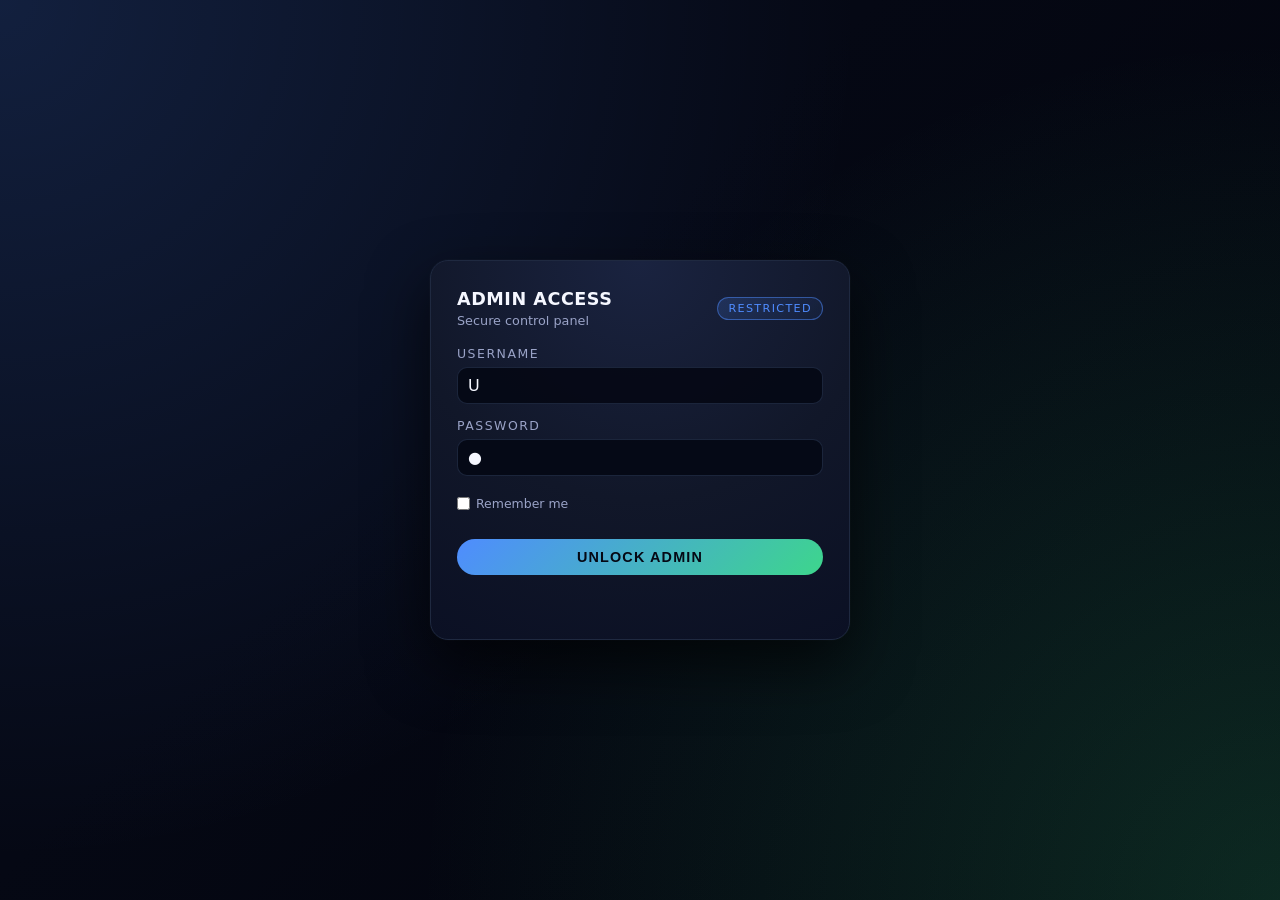
==== commit 76a716c5: "Update admin.html" ====
--- a/admin.html
+++ b/admin.html
@@ -69,7 +69,6 @@
       overflow: hidden;
       transform: translateX(0);
       transition: transform var(--transition-slow);
-      will-change: transform;
       z-index: 3;
     }
 
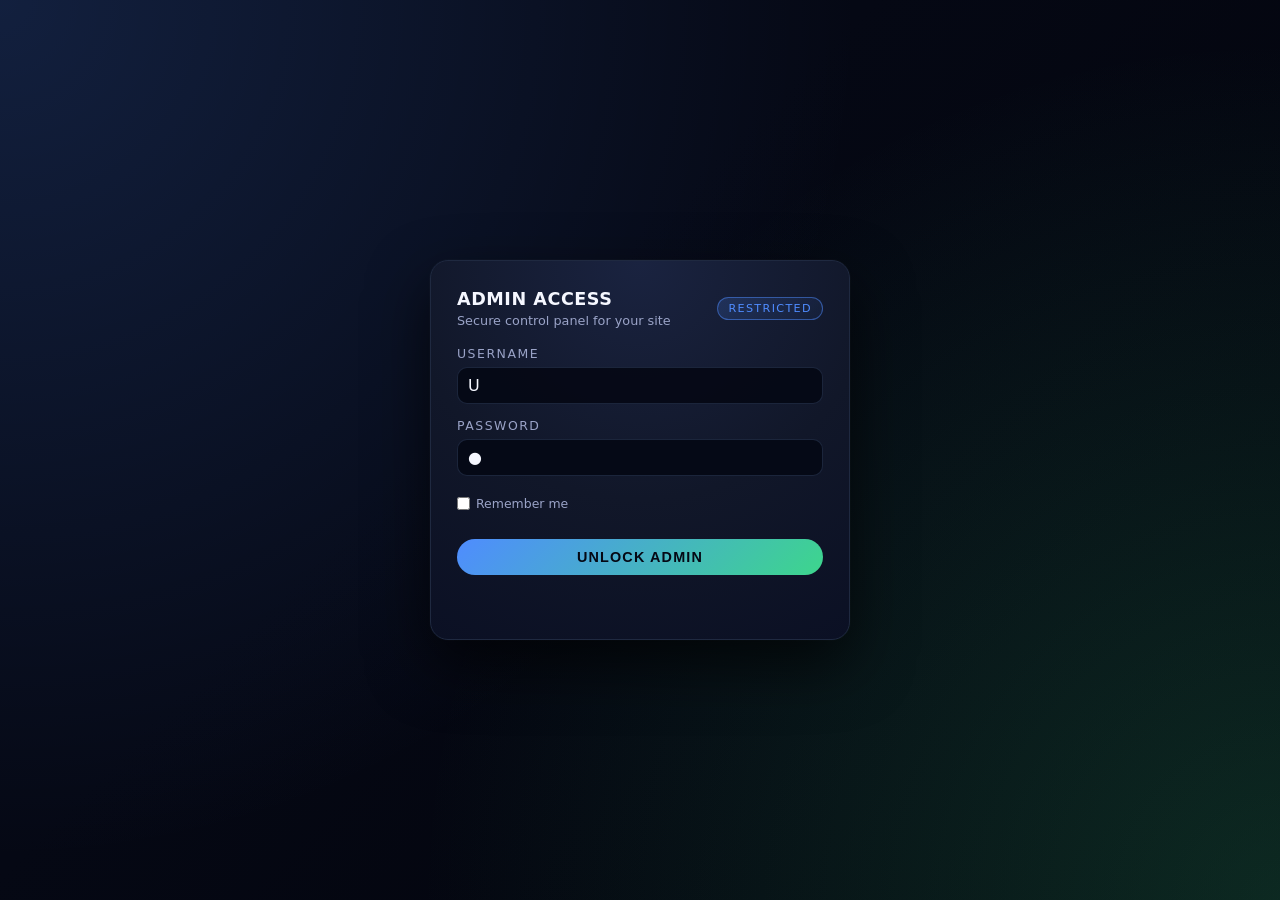
==== commit ecd9478b: "Update admin.html" ====
--- a/admin.html
+++ b/admin.html
@@ -258,6 +258,107 @@
       gap: 6px;
     }
 
+    .admin-brand {
+      display: flex;
+      align-items: center;
+      gap: 10px;
+      margin-bottom: 10px;
+    }
+
+    .admin-logo {
+      width: 32px;
+      height: 32px;
+      border-radius: 10px;
+      background: radial-gradient(circle at top, #4f8cff, #3dd68c);
+      display: flex;
+      align-items: center;
+      justify-content: center;
+      font-weight: 700;
+      color: #050814;
+    }
+
+    .admin-brand-title {
+      font-size: 0.95rem;
+      font-weight: 600;
+    }
+
+    .admin-brand-subtitle {
+      font-size: 0.75rem;
+      color: var(--text-muted);
+    }
+
+    .admin-nav-list {
+      list-style: none;
+      display: flex;
+      flex-direction: column;
+      gap: 4px;
+      margin-top: 4px;
+    }
+
+    .admin-nav-item {
+      font-size: 0.85rem;
+      padding: 8px 10px;
+      border-radius: 8px;
+      color: var(--text-muted);
+      cursor: pointer;
+    }
+
+    .admin-nav-item--active {
+      background: rgba(79, 140, 255, 0.16);
+      color: var(--text-main);
+    }
+
+    .admin-main-header {
+      display: flex;
+      align-items: center;
+      justify-content: space-between;
+    }
+
+    .admin-main-title {
+      font-size: 1rem;
+      font-weight: 600;
+    }
+
+    .admin-main-subtitle {
+      font-size: 0.8rem;
+      color: var(--text-muted);
+    }
+
+    .admin-theme-toggle {
+      border-radius: 999px;
+      border: 1px solid rgba(79, 140, 255, 0.6);
+      background: rgba(5, 8, 20, 0.9);
+      color: var(--text-main);
+      padding: 6px 12px;
+      font-size: 0.8rem;
+      cursor: pointer;
+    }
+
+    .admin-card-header {
+      display: flex;
+      align-items: center;
+      justify-content: space-between;
+      margin-bottom: 6px;
+    }
+
+    .admin-card-title {
+      font-size: 0.9rem;
+      font-weight: 600;
+    }
+
+    .admin-card-subtitle {
+      font-size: 0.78rem;
+      color: var(--text-muted);
+    }
+
+    .admin-card-badge {
+      font-size: 0.7rem;
+      padding: 3px 8px;
+      border-radius: 999px;
+      border: 1px solid rgba(79, 140, 255, 0.6);
+      color: var(--accent);
+    }
+
     .app-shell--login-exiting .login-wrapper {
       transform: translateX(-120%);
     }
@@ -285,25 +386,25 @@
       <div class="login-header">
         <div class="login-title-group">
           <div class="login-title">Admin Access</div>
-          <div class="login-subtitle">Secure control panel</div>
+          <div class="login-subtitle">Secure control panel for your site</div>
         </div>
         <div class="login-badge">Restricted</div>
       </div>
 
       <form class="login-form" id="loginForm">
         <div class="field-group">
-          <label class="field-label">Username</label>
+          <label class="field-label" for="admin-username">Username</label>
           <div class="field-input-wrapper">
             <div class="field-icon">U</div>
-            <input id="admin-username" class="field-input" type="text" required />
+            <input id="admin-username" class="field-input" type="text" autocomplete="username" required />
           </div>
         </div>
 
         <div class="field-group">
-          <label class="field-label">Password</label>
+          <label class="field-label" for="admin-password">Password</label>
           <div class="field-input-wrapper">
             <div class="field-icon">●</div>
-            <input id="admin-password" class="field-input" type="password" required />
+            <input id="admin-password" class="field-input" type="password" autocomplete="current-password" required />
           </div>
         </div>
 
@@ -314,7 +415,7 @@
           </label>
         </div>
 
-        <button id="loginButton" class="login-button">
+        <button id="loginButton" class="login-button" type="submit">
           <span class="login-button-label">Unlock Admin</span>
         </button>
 
@@ -328,7 +429,7 @@
         <div class="admin-sidebar">
           <div class="admin-brand">
             <div class="admin-logo">A</div>
-            <div class="admin-brand-text">
+            <div>
               <div class="admin-brand-title">Admin</div>
               <div class="admin-brand-subtitle">Control Panel</div>
             </div>
@@ -346,12 +447,12 @@
 
         <div class="admin-main">
           <div class="admin-main-header">
-            <div class="admin-main-title-group">
+            <div>
               <div id="adminMainTitle" class="admin-main-title">Dashboard</div>
               <div id="adminMainSubtitle" class="admin-main-subtitle">Overview</div>
             </div>
 
-            <button id="themeToggle" class="admin-theme-toggle">Theme</button>
+            <button id="themeToggle" class="admin-theme-toggle" type="button">Theme</button>
           </div>
 
           <div class="admin-content">
